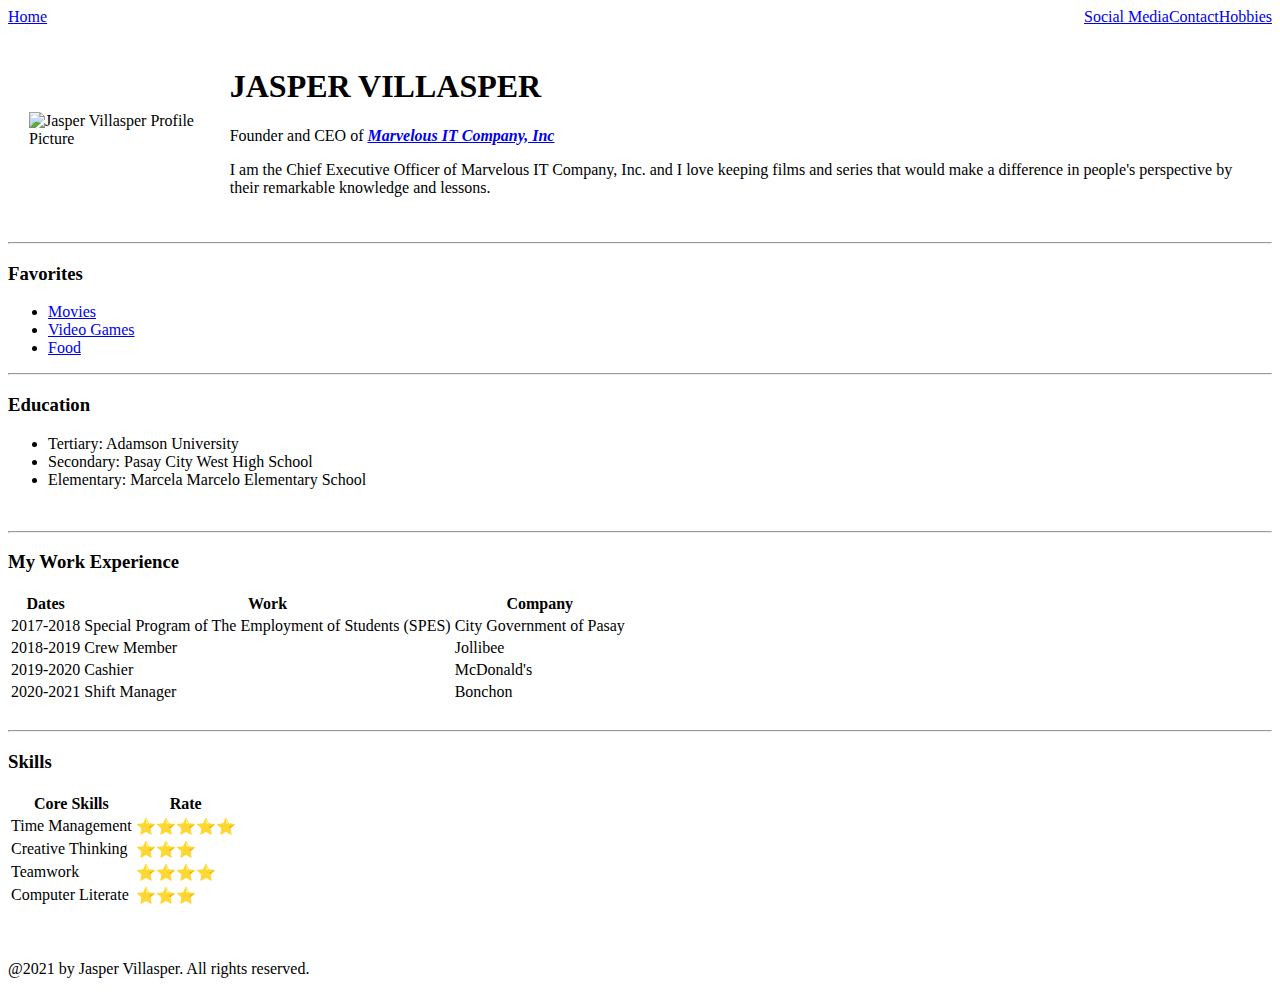
==== index.html @ ee458645 "Add files via upload" ====
<!DOCTYPE html>
<html>
  <head>
    <meta charset="utf-8">
	<meta name="viewport" content="width=device-width, initial-scale=1">
    <title>ABOUT | Jasper Villasper</title>
	<link rel="stylesheet" href="CSS/style.css" />
	<link rel="shortcut icon" type="image/jpg" href="favicon.ico"/>
  </head>
  
  <body>

  <div class="topnav">
    <a href="main index.html">Home</a>
    <a href="hobbies.html" style="float:right">Hobbies</a>
    <a href="contact.html" style="float:right">Contact</a>
    <a href="social.html" style="float:right">Social Media</a>
  </div>

    <table cellspacing="20">
	  <tr>
	    <td><img src ="Images/Profile Modified.png" alt="Jasper Villasper Profile Picture"></td>
		<td>
	      <h1>JASPER VILLASPER</h1>
	      <p>Founder and CEO of <em><strong><a href="https://corp.marv.jp/english/">Marvelous IT Company, Inc</a></strong></em></p>
	      <p>I am the Chief Executive Officer of Marvelous IT Company, Inc. and I love keeping films and series that would make a difference in people's perspective by their remarkable knowledge and lessons. </p> 
        </td>
	  </tr>
	<table>
	
	<hr>
	
	<h3>Favorites</h3>
	<ul>
	  <li><a href="movies.html">Movies</a></li>
	  <li><a href="video.html">Video Games</a></li>
	  <li><a href="food.html">Food</a></li>
	</ul>
	
	<hr>
	
	<h3>Education</h3>
	<ul>
	  <li>Tertiary: Adamson University</li>
	  <li>Secondary: Pasay City West High School</li>
	  <li>Elementary: Marcela Marcelo Elementary School</li>
	</ul>
	<br>
	
	<hr>

	<h3>My Work Experience</h3>
	<table id="Information">
	 <thead>
	  <tr>
	    <th>Dates</th>
		<th>Work</th>
		<th>Company</th>
	  </tr>
	 </thead>
	  <tr>
	    <td>2017-2018</td>
		<td>Special Program of The Employment of Students (SPES)</td>
		<td>City Government of Pasay</td>
	  </tr>
	  <tr>
	    <td>2018-2019</td>
		<td>Crew Member</td>
		<td>Jollibee</td>
	  </tr>
	  <tr>
	    <td>2019-2020</td>
		<td>Cashier</td>
		<td>McDonald's</td>
	  </tr>
	  <tr>
	    <td>2020-2021</td>
		<td>Shift Manager</td>
		<td>Bonchon</td>
	  </tr>
	<table>
	<br>
	
	<hr>
	<h3>Skills</h3>
	<table id="Skills">
	 <thead>
	  <tr>
	    <th>Core Skills</th>
		<th>Rate</th>
	  </tr>
	 </thead>
	  <tr>
	    <td>Time Management</td>
		<td>⭐⭐⭐⭐⭐</td>
	  </tr>
	  <tr>
	    <td>Creative Thinking</td>
		<td>⭐⭐⭐</td>
	  </tr>
	  <tr>
	    <td>Teamwork</td>
		<td>⭐⭐⭐⭐</td>
	  </tr>
	  <tr>
	    <td>Computer Literate</td>
		<td>⭐⭐⭐</td>
	  </tr>
	  </table>
	  
	  <br>
	  <br>
	  
	  <div class="footer">
		<p>@2021 by Jasper Villasper. All rights reserved.</p>
	  </div>
	 
  </body>
</html>
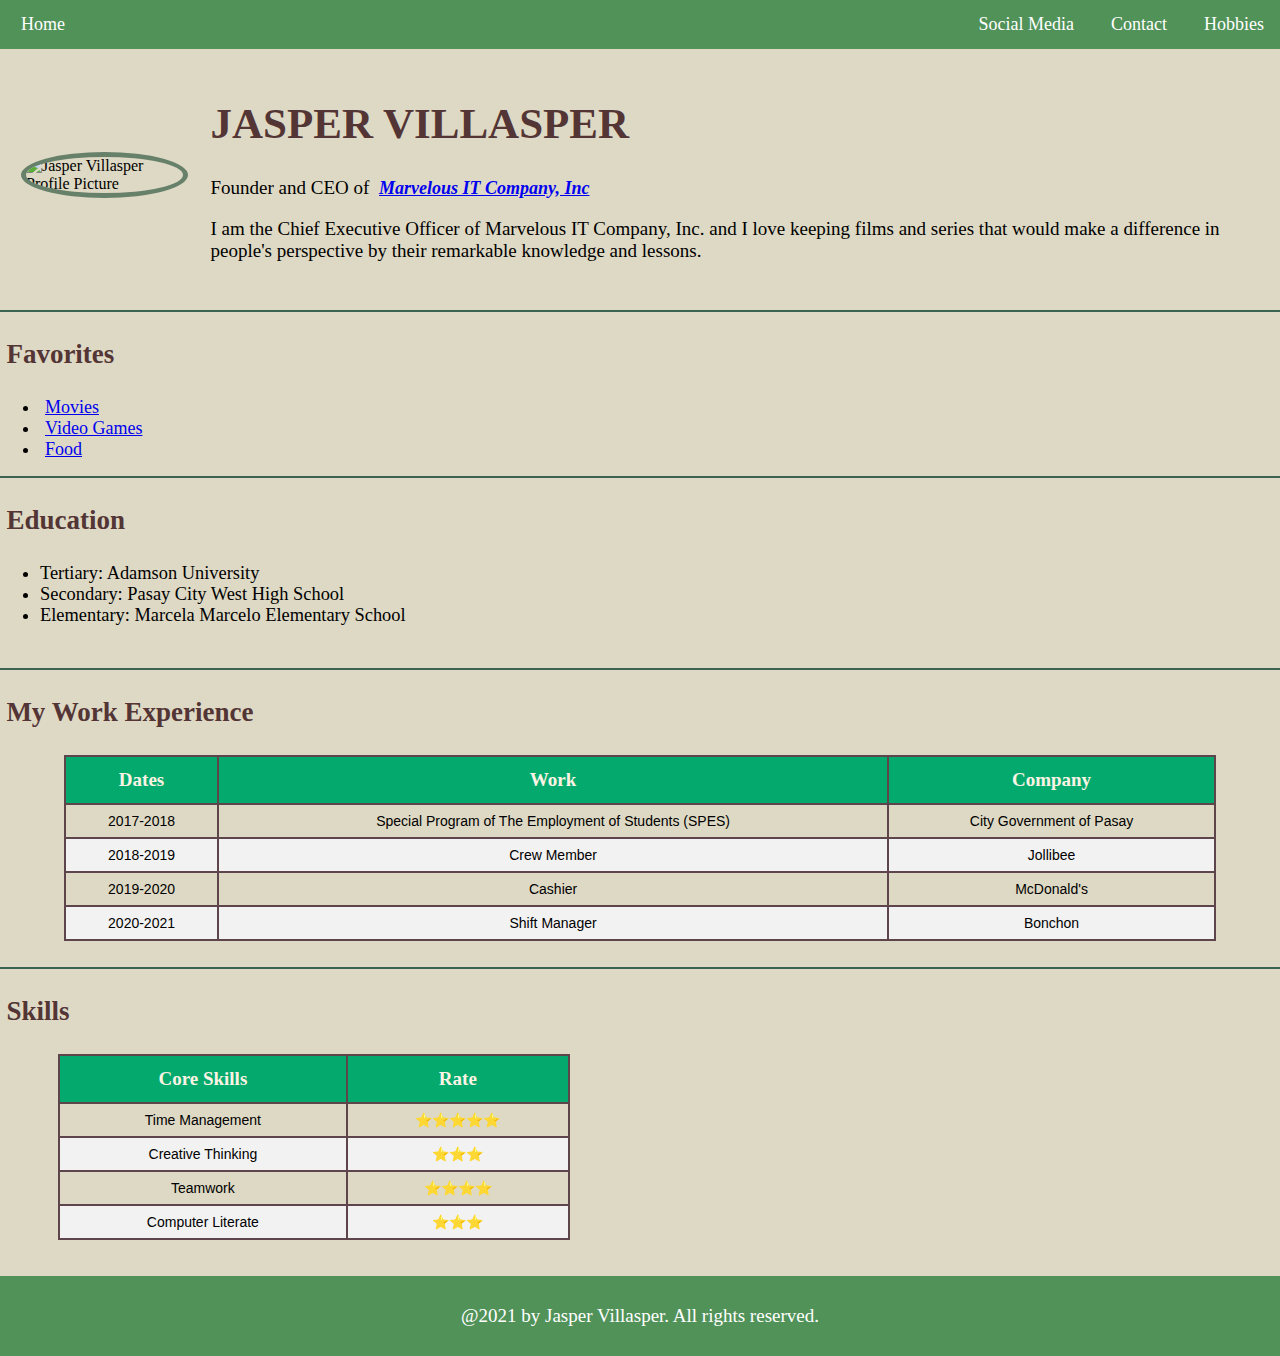
==== commit 3ba4a661: "Update index.html" ====
--- a/index.html
+++ b/index.html
@@ -4,7 +4,7 @@
     <meta charset="utf-8">
 	<meta name="viewport" content="width=device-width, initial-scale=1">
     <title>ABOUT | Jasper Villasper</title>
-	<link rel="stylesheet" href="CSS/style.css" />
+	<link rel="stylesheet" href="style.css" />
 	<link rel="shortcut icon" type="image/jpg" href="favicon.ico"/>
   </head>
   
@@ -116,4 +116,4 @@
 	  </div>
 	 
   </body>
-</html>+</html>
--- a/style.css
+++ b/style.css
@@ -0,0 +1,141 @@
+* {
+  box-sizing: border-box;
+}
+
+body {
+	background-color: #DED9C4;
+	 margin: 0;
+}
+
+img {
+  border: 5px solid #66806A;
+  border-radius: 50%
+}
+
+h1 {
+	font-family: Times New Roman, Helvetica, sans-serif;
+	color: #533535;
+	font-size: 43px;
+}
+
+p {
+	font-family: Times New Roman, Helvetica, sans-serif;
+	font-size: 19px;
+}
+
+h3 {
+	margin-left: 0.5%;
+	font-family: Garamond, serif;
+	color: #533535;
+	font-size: 27px;
+}
+
+li {
+	font-family: Times New Roman, Helvetica, sans-serif;
+	font-size: 115%;
+}
+
+hr {
+  border: 1px solid green;
+  border-color: #3A6351;
+}
+
+a:link {
+  font-size: 18px;
+  margin-left: 5px;
+}
+
+a:visited {
+  color: black;
+}
+
+a:hover {
+  color: #533535;
+}
+
+a:active {
+  color: #66806A;
+}
+
+.topnav {
+  overflow: hidden;
+  background-color: #519259;
+}
+
+.topnav a {
+  float: left;
+  display: block;
+  color: white;
+  text-align: center;
+  padding: 14px 16px;
+  text-decoration: none;
+}
+
+.topnav a:hover {
+  background-color: #ddd;
+  color: black;
+}
+
+.footer {
+  color: white;
+  background-color: #519259;
+  padding: 10px;
+  text-align: center;
+}
+
+#Information {
+	margin-left: 5%;
+	font-family: Arial, Helvetica, sans-serif;
+	font-size: 14px;
+	border-collapse: collapse;
+	width: 90%;
+	
+}
+
+#Information td, #Information th {
+	border: 2px solid #5E454B;
+	padding: 8px;
+	text-align: center;
+}
+
+#Information tr:nth-child(even){background-color: #f2f2f2;}
+
+#Information tr:hover {background-color: #ddd;}
+
+#Information th {
+	font-family: Times New Roman, Helvetica, sans-serif;
+	font-size: 19px;
+	padding-top: 12px;
+	padding-bottom: 12px;
+	text-align: center;
+	background-color: #04AA6D;
+	color: #FBF3E4;
+}
+
+#Skills {
+	margin-left: 4.5%;
+	font-family: Arial, Helvetica, sans-serif;
+	font-size: 14px;
+	border-collapse: collapse;
+	width: 40%;
+}
+
+#Skills td, #Skills th {
+	border: 2px solid #5E454B;
+	padding: 8px;
+	text-align: center;
+}
+
+#Skills tr:nth-child(even){background-color: #f2f2f2;}
+
+#Skills tr:hover {background-color: #ddd;}
+
+#Skills th {
+	font-family: Times New Roman, Helvetica, sans-serif;
+	font-size: 19px;
+	padding-top: 12px;
+	padding-bottom: 12px;
+	text-align: center;
+	background-color: #04AA6D;
+	color: #FBF3E4;
+}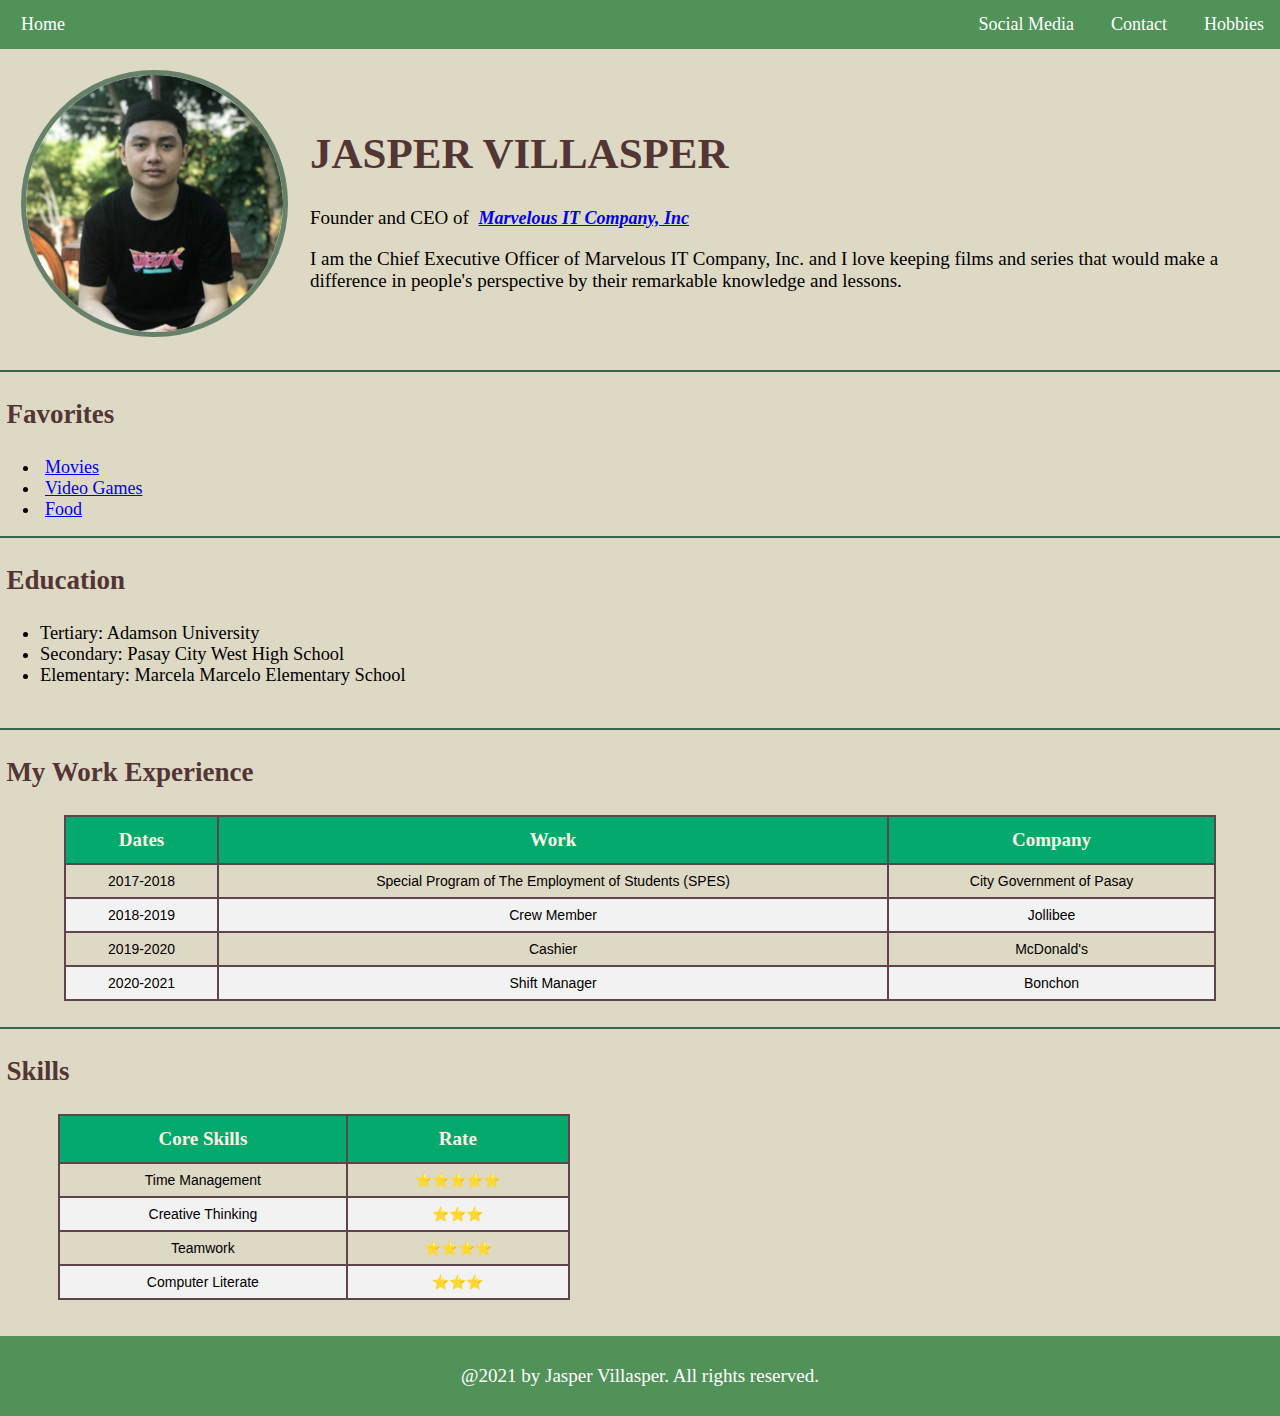
==== commit e759d627: "Update index.html" ====
--- a/index.html
+++ b/index.html
@@ -19,7 +19,7 @@
 
     <table cellspacing="20">
 	  <tr>
-	    <td><img src ="Images/Profile Modified.png" alt="Jasper Villasper Profile Picture"></td>
+	    <td><img src ="Profile Modified.png" alt="Jasper Villasper Profile Picture"></td>
 		<td>
 	      <h1>JASPER VILLASPER</h1>
 	      <p>Founder and CEO of <em><strong><a href="https://corp.marv.jp/english/">Marvelous IT Company, Inc</a></strong></em></p>
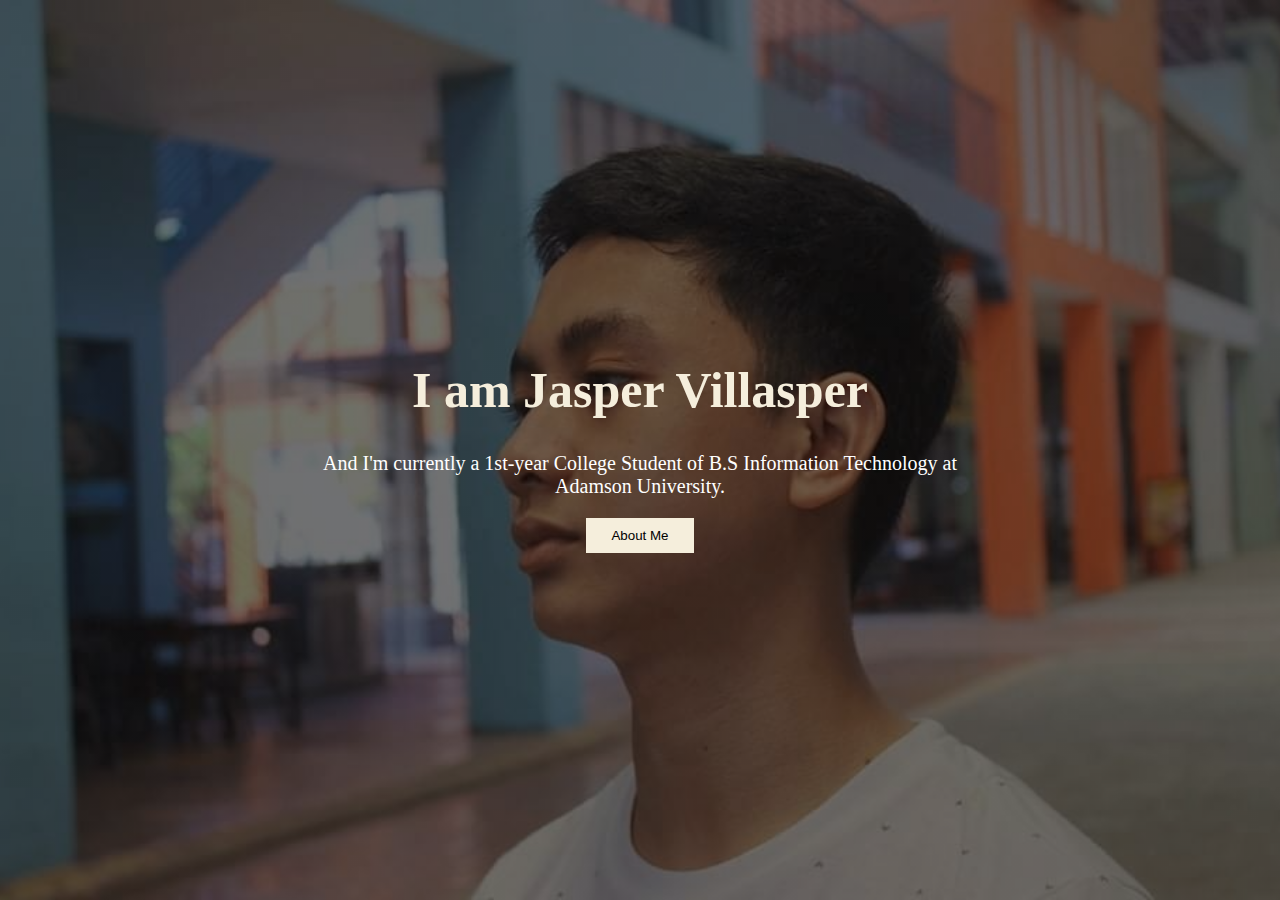
==== commit 1c2b07b4: "Rename main index.html to index.html" ====
--- a/index.html
+++ b/index.html
@@ -3,117 +3,25 @@
   <head>
     <meta charset="utf-8">
 	<meta name="viewport" content="width=device-width, initial-scale=1">
-    <title>ABOUT | Jasper Villasper</title>
-	<link rel="stylesheet" href="style.css" />
+    <title>HOME | Jasper Villasper</title>
+	<link rel="stylesheet" href="main index.css" />
 	<link rel="shortcut icon" type="image/jpg" href="favicon.ico"/>
   </head>
   
   <body>
 
-  <div class="topnav">
-    <a href="main index.html">Home</a>
-    <a href="hobbies.html" style="float:right">Hobbies</a>
-    <a href="contact.html" style="float:right">Contact</a>
-    <a href="social.html" style="float:right">Social Media</a>
+  <body>
+
+<div class="hero-image">
+  <div class="hero-text">
+    <h1>I am Jasper Villasper</h1>
+    <p>And I'm currently a 1st-year College Student of B.S Information Technology at Adamson University.</p>
+    
+	<p><a href="index.html">
+	<button>About Me</button>
+	</a></p>
   </div>
+</div>
 
-    <table cellspacing="20">
-	  <tr>
-	    <td><img src ="Profile Modified.png" alt="Jasper Villasper Profile Picture"></td>
-		<td>
-	      <h1>JASPER VILLASPER</h1>
-	      <p>Founder and CEO of <em><strong><a href="https://corp.marv.jp/english/">Marvelous IT Company, Inc</a></strong></em></p>
-	      <p>I am the Chief Executive Officer of Marvelous IT Company, Inc. and I love keeping films and series that would make a difference in people's perspective by their remarkable knowledge and lessons. </p> 
-        </td>
-	  </tr>
-	<table>
-	
-	<hr>
-	
-	<h3>Favorites</h3>
-	<ul>
-	  <li><a href="movies.html">Movies</a></li>
-	  <li><a href="video.html">Video Games</a></li>
-	  <li><a href="food.html">Food</a></li>
-	</ul>
-	
-	<hr>
-	
-	<h3>Education</h3>
-	<ul>
-	  <li>Tertiary: Adamson University</li>
-	  <li>Secondary: Pasay City West High School</li>
-	  <li>Elementary: Marcela Marcelo Elementary School</li>
-	</ul>
-	<br>
-	
-	<hr>
-
-	<h3>My Work Experience</h3>
-	<table id="Information">
-	 <thead>
-	  <tr>
-	    <th>Dates</th>
-		<th>Work</th>
-		<th>Company</th>
-	  </tr>
-	 </thead>
-	  <tr>
-	    <td>2017-2018</td>
-		<td>Special Program of The Employment of Students (SPES)</td>
-		<td>City Government of Pasay</td>
-	  </tr>
-	  <tr>
-	    <td>2018-2019</td>
-		<td>Crew Member</td>
-		<td>Jollibee</td>
-	  </tr>
-	  <tr>
-	    <td>2019-2020</td>
-		<td>Cashier</td>
-		<td>McDonald's</td>
-	  </tr>
-	  <tr>
-	    <td>2020-2021</td>
-		<td>Shift Manager</td>
-		<td>Bonchon</td>
-	  </tr>
-	<table>
-	<br>
-	
-	<hr>
-	<h3>Skills</h3>
-	<table id="Skills">
-	 <thead>
-	  <tr>
-	    <th>Core Skills</th>
-		<th>Rate</th>
-	  </tr>
-	 </thead>
-	  <tr>
-	    <td>Time Management</td>
-		<td>⭐⭐⭐⭐⭐</td>
-	  </tr>
-	  <tr>
-	    <td>Creative Thinking</td>
-		<td>⭐⭐⭐</td>
-	  </tr>
-	  <tr>
-	    <td>Teamwork</td>
-		<td>⭐⭐⭐⭐</td>
-	  </tr>
-	  <tr>
-	    <td>Computer Literate</td>
-		<td>⭐⭐⭐</td>
-	  </tr>
-	  </table>
-	  
-	  <br>
-	  <br>
-	  
-	  <div class="footer">
-		<p>@2021 by Jasper Villasper. All rights reserved.</p>
-	  </div>
-	 
-  </body>
+</body>
 </html>
--- a/main index.css
+++ b/main index.css
@@ -0,0 +1,51 @@
+body, html {
+  height: 100%;
+  margin: 0;
+  font-family: Arial, Helvetica, sans-serif;
+}
+
+h1 {
+	font-size:50px;
+	font-family: Times New Roman, Helvetica, sans-serif;
+	color: #F5EEDC;
+}
+
+p {
+	font-size:20px;
+	font-family: Times New Roman, Helvetica, sans-serif;
+	color: white;
+}
+
+.hero-image {
+  background-image: linear-gradient(rgba(0, 0, 0, 0.5), rgba(0, 0, 0, 0.5)), url("me.jpg");
+  height: 100%;
+  background-position: center;
+  background-repeat: no-repeat;
+  background-size: cover;
+  position: relative;
+}
+
+.hero-text {
+  text-align: center;
+  position: absolute;
+  top: 50%;
+  left: 50%;
+  transform: translate(-50%, -50%);
+  color: white;
+}
+
+.hero-text button {
+  border: none;
+  outline: 0;
+  display: inline-block;
+  padding: 10px 25px;
+  color: black;
+  background-color: #F5EEDC;
+  text-align: center;
+  cursor: pointer;
+}
+
+.hero-text button:hover {
+  background-color: #555;
+  color: white;
+}